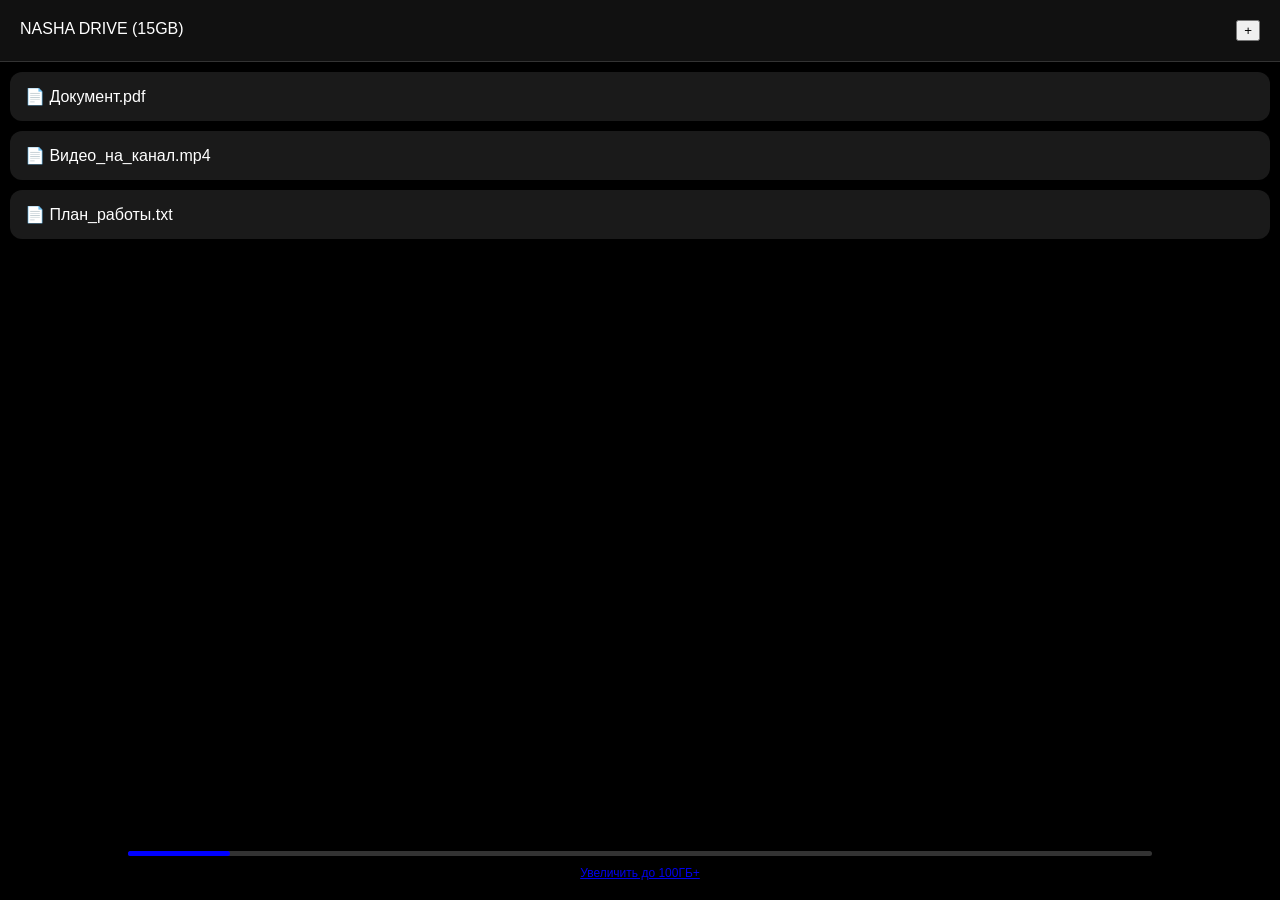
==== index.html @ e32d06d3 "Rename drive.html to index.html" ====
<!DOCTYPE html>
<html lang="ru">
<head>
    <meta charset="UTF-8">
    <meta name="viewport" content="width=device-width, initial-scale=1.0">
    <title>NASHA DRIVE - 15GB</title>
    <link rel="stylesheet" href="style.css">
</head>
<body class="drive-body">
    <header class="drive-header">
        <span>NASHA DRIVE (15GB)</span>
        <button onclick="createNewFolder()" class="add-btn">+</button>
    </header>

    <main id="fileList" class="file-grid">
        </main>

    <div id="contextMenu" class="context-menu" style="display:none;">
        <div class="menu-item" onclick="action('open')">Открыть</div>
        <div class="menu-item" onclick="action('rename')">Переименовать</div>
        <div class="menu-item" onclick="action('move')">Переместить</div>
        <div class="menu-item" onclick="action('replace')">Заменить</div>
        <div class="menu-item delete" onclick="action('delete')">Удалить</div>
    </div>

    <div class="storage-info">
        <div class="progress-bar"><div id="usedSpace" style="width: 10%;"></div></div>
        <a href="https://one.google.com/storage" target="_blank">Увеличить до 100ГБ+</a>
    </div>

    <script src="brain.js"></script>
</body>
</html>
---- style.css ----
body { margin: 0; background: #000; color: #fff; font-family: sans-serif; }
.drive-header { padding: 20px; display: flex; justify-content: space-between; background: #111; border-bottom: 1px solid #333; }
.file-grid { padding: 10px; display: flex; flex-direction: column; gap: 10px; }

/* Элемент файла */
.file-item { 
    background: #1a1a1a; padding: 15px; border-radius: 12px; 
    display: flex; justify-content: space-between; align-items: center; 
}

/* Три точки для мобилки */
.dots-btn { background: none; border: none; color: #888; font-size: 24px; cursor: pointer; display: none; }
@media (max-width: 768px) { .dots-btn { display: block; } }

/* Меню */
.context-menu { position: fixed; background: #222; border: 1px solid #444; border-radius: 10px; z-index: 100; min-width: 180px; }
.menu-item { padding: 12px 20px; cursor: pointer; border-bottom: 1px solid #333; }
.menu-item.delete { color: #ff4444; }

/* Память */
.storage-info { position: fixed; bottom: 20px; width: 100%; text-align: center; font-size: 12px; }
.progress-bar { width: 80%; height: 5px; background: #333; margin: 10px auto; border-radius: 10px; }
#usedSpace { height: 100%; background: #00f; border-radius: 10px; }
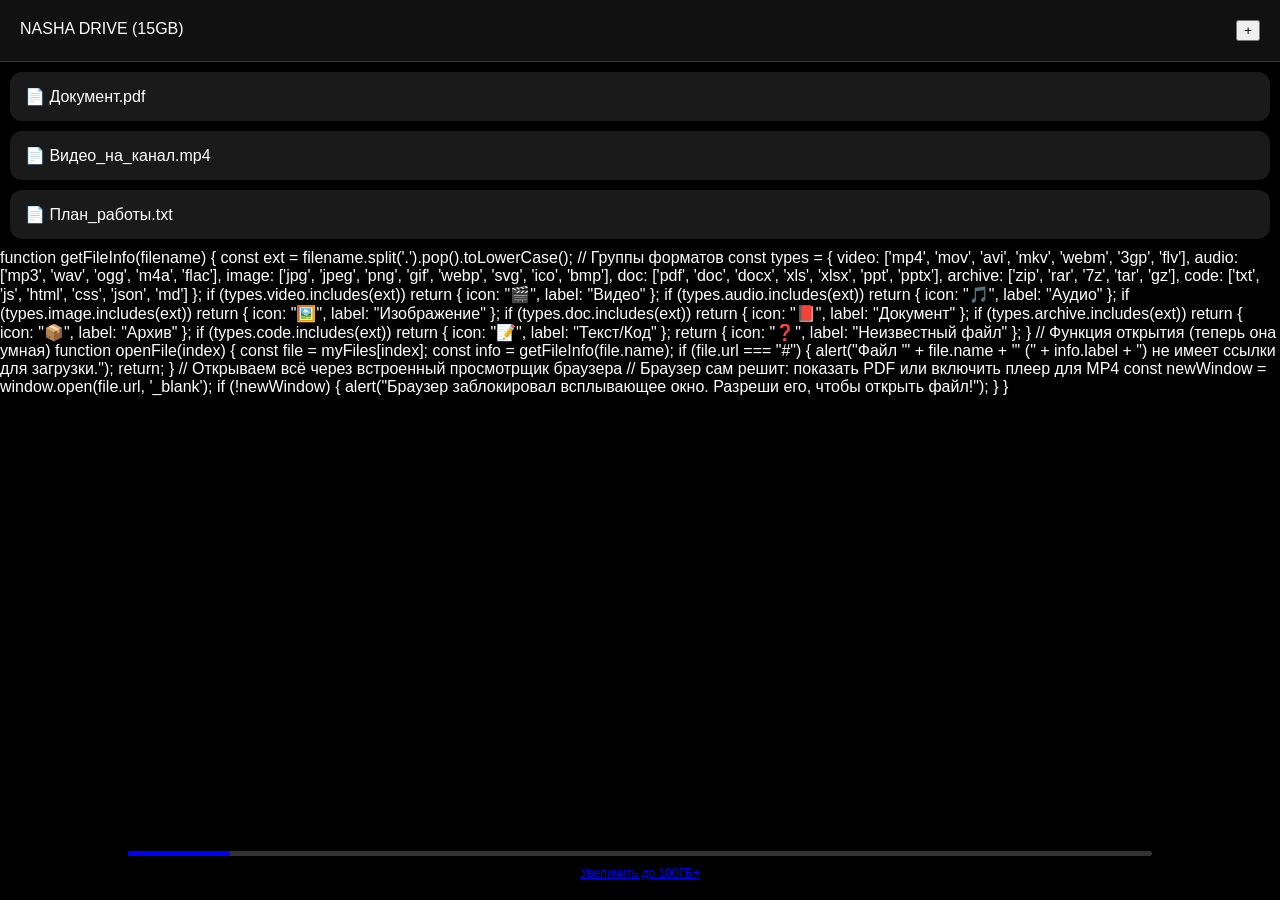
==== commit 389ed5e9: "Update index.html" ====
--- a/index.html
+++ b/index.html
@@ -22,6 +22,48 @@
         <div class="menu-item" onclick="action('replace')">Заменить</div>
         <div class="menu-item delete" onclick="action('delete')">Удалить</div>
     </div>
+    function getFileInfo(filename) {
+    const ext = filename.split('.').pop().toLowerCase();
+    
+    // Группы форматов
+    const types = {
+        video: ['mp4', 'mov', 'avi', 'mkv', 'webm', '3gp', 'flv'],
+        audio: ['mp3', 'wav', 'ogg', 'm4a', 'flac'],
+        image: ['jpg', 'jpeg', 'png', 'gif', 'webp', 'svg', 'ico', 'bmp'],
+        doc: ['pdf', 'doc', 'docx', 'xls', 'xlsx', 'ppt', 'pptx'],
+        archive: ['zip', 'rar', '7z', 'tar', 'gz'],
+        code: ['txt', 'js', 'html', 'css', 'json', 'md']
+    };
+
+    if (types.video.includes(ext)) return { icon: "🎬", label: "Видео" };
+    if (types.audio.includes(ext)) return { icon: "🎵", label: "Аудио" };
+    if (types.image.includes(ext)) return { icon: "🖼️", label: "Изображение" };
+    if (types.doc.includes(ext)) return { icon: "📕", label: "Документ" };
+    if (types.archive.includes(ext)) return { icon: "📦", label: "Архив" };
+    if (types.code.includes(ext)) return { icon: "📝", label: "Текст/Код" };
+    
+    return { icon: "❓", label: "Неизвестный файл" };
+}
+
+// Функция открытия (теперь она умная)
+function openFile(index) {
+    const file = myFiles[index];
+    const info = getFileInfo(file.name);
+
+    if (file.url === "#") {
+        alert("Файл '" + file.name + "' (" + info.label + ") не имеет ссылки для загрузки.");
+        return;
+    }
+
+    // Открываем всё через встроенный просмотрщик браузера
+    // Браузер сам решит: показать PDF или включить плеер для MP4
+    const newWindow = window.open(file.url, '_blank');
+    
+    if (!newWindow) {
+        alert("Браузер заблокировал всплывающее окно. Разреши его, чтобы открыть файл!");
+    }
+}
+    
 
     <div class="storage-info">
         <div class="progress-bar"><div id="usedSpace" style="width: 10%;"></div></div>
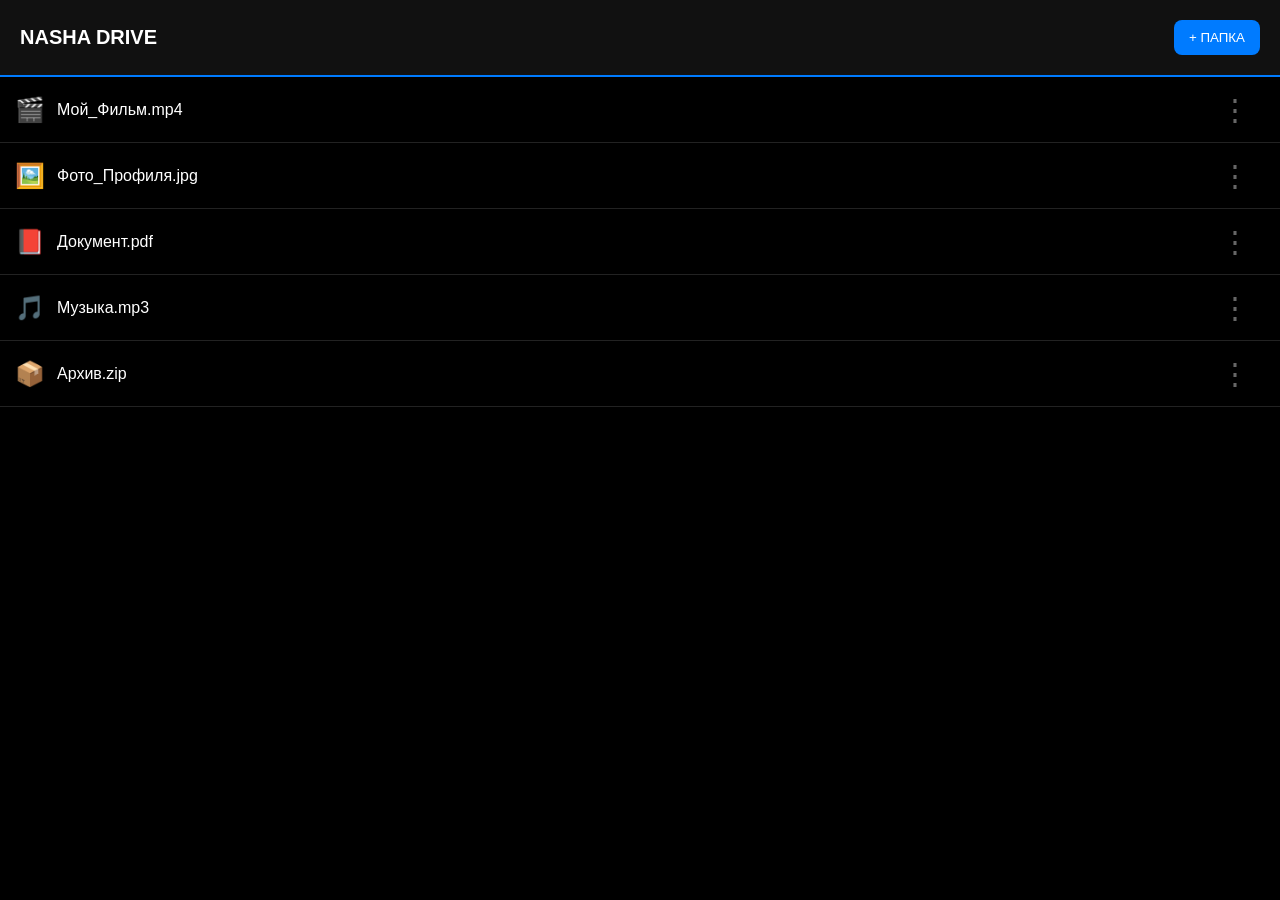
==== commit 54883e59: "Update index.html" ====
--- a/index.html
+++ b/index.html
@@ -3,74 +3,128 @@
 <head>
     <meta charset="UTF-8">
     <meta name="viewport" content="width=device-width, initial-scale=1.0">
-    <title>NASHA DRIVE - 15GB</title>
-    <link rel="stylesheet" href="style.css">
+    <title>NASHA DRIVE 15GB</title>
+    <style>
+        body { margin: 0; background: #000; color: #fff; font-family: sans-serif; }
+        header { padding: 20px; background: #111; display: flex; justify-content: space-between; align-items: center; border-bottom: 2px solid #007bff; }
+        .file-item { display: flex; justify-content: space-between; align-items: center; padding: 15px; border-bottom: 1px solid #222; }
+        .file-info { display: flex; align-items: center; gap: 12px; flex: 1; cursor: pointer; }
+        .dots { font-size: 30px; padding: 0 15px; color: #666; cursor: pointer; }
+        
+        /* Мобильное меню снизу */
+        #menu { 
+            position: fixed; bottom: 0; left: 0; width: 100%; background: #1a1a1a; 
+            border-top: 3px solid #007bff; border-radius: 20px 20px 0 0; 
+            display: none; z-index: 1000; box-shadow: 0 -5px 15px rgba(0,0,0,0.5);
+        }
+        .menu-btn { padding: 18px; text-align: center; border-bottom: 1px solid #222; font-size: 18px; cursor: pointer; }
+        .menu-btn.delete { color: #ff4d4d; }
+        .menu-btn:active { background: #333; }
+    </style>
 </head>
-<body class="drive-body">
-    <header class="drive-header">
-        <span>NASHA DRIVE (15GB)</span>
-        <button onclick="createNewFolder()" class="add-btn">+</button>
-    </header>
+<body>
 
-    <main id="fileList" class="file-grid">
-        </main>
+<header>
+    <div style="font-weight:bold; font-size:20px;">NASHA DRIVE</div>
+    <button onclick="addFolder()" style="background:#007bff; color:#fff; border:none; padding:10px 15px; border-radius:8px; cursor:pointer;">+ ПАПКА</button>
+</header>
 
-    <div id="contextMenu" class="context-menu" style="display:none;">
-        <div class="menu-item" onclick="action('open')">Открыть</div>
-        <div class="menu-item" onclick="action('rename')">Переименовать</div>
-        <div class="menu-item" onclick="action('move')">Переместить</div>
-        <div class="menu-item" onclick="action('replace')">Заменить</div>
-        <div class="menu-item delete" onclick="action('delete')">Удалить</div>
-    </div>
-    function getFileInfo(filename) {
-    const ext = filename.split('.').pop().toLowerCase();
-    
-    // Группы форматов
-    const types = {
-        video: ['mp4', 'mov', 'avi', 'mkv', 'webm', '3gp', 'flv'],
-        audio: ['mp3', 'wav', 'ogg', 'm4a', 'flac'],
-        image: ['jpg', 'jpeg', 'png', 'gif', 'webp', 'svg', 'ico', 'bmp'],
-        doc: ['pdf', 'doc', 'docx', 'xls', 'xlsx', 'ppt', 'pptx'],
-        archive: ['zip', 'rar', '7z', 'tar', 'gz'],
-        code: ['txt', 'js', 'html', 'css', 'json', 'md']
-    };
+<div id="fileList"></div>
 
-    if (types.video.includes(ext)) return { icon: "🎬", label: "Видео" };
-    if (types.audio.includes(ext)) return { icon: "🎵", label: "Аудио" };
-    if (types.image.includes(ext)) return { icon: "🖼️", label: "Изображение" };
-    if (types.doc.includes(ext)) return { icon: "📕", label: "Документ" };
-    if (types.archive.includes(ext)) return { icon: "📦", label: "Архив" };
-    if (types.code.includes(ext)) return { icon: "📝", label: "Текст/Код" };
-    
-    return { icon: "❓", label: "Неизвестный файл" };
+<div id="menu">
+    <div class="menu-btn" onclick="execute('open')">Открыть / Воспроизвести</div>
+    <div class="menu-btn" onclick="execute('rename')">Переименовать</div>
+    <div class="menu-btn" onclick="execute('move')">Переместить</div>
+    <div class="menu-btn" onclick="execute('replace')">Заменить</div>
+    <div class="menu-btn delete" onclick="execute('delete')">Удалить</div>
+    <div class="menu-btn" onclick="closeMenu()" style="background:#000;">ОТМЕНА</div>
+</div>
+
+<script>
+let currentFile = null;
+
+// БАЗА: Поддержка всех форматов (Видео, Фото, Аудио, PDF, Архивы)
+const myFiles = [
+    { name: "Мой_Фильм.mp4", url: "https://www.w3schools.com/html/mov_bbb.mp4" },
+    { name: "Фото_Профиля.jpg", url: "https://via.placeholder.com/300" },
+    { name: "Документ.pdf", url: "#" },
+    { name: "Музыка.mp3", url: "#" },
+    { name: "Архив.zip", url: "#" }
+];
+
+// Умные иконки
+function getIcon(name) {
+    const ext = name.split('.').pop().toLowerCase();
+    if (['mp4','mov','avi','mkv','webm'].includes(ext)) return "🎬";
+    if (['mp3','wav','ogg','flac'].includes(ext)) return "🎵";
+    if (['jpg','jpeg','png','gif','webp'].includes(ext)) return "🖼️";
+    if (ext === 'pdf') return "📕";
+    if (['zip','rar','7z','tar'].includes(ext)) return "📦";
+    if (['txt','js','html','css'].includes(ext)) return "📝";
+    return "📄";
 }
 
-// Функция открытия (теперь она умная)
-function openFile(index) {
-    const file = myFiles[index];
-    const info = getFileInfo(file.name);
+function render() {
+    const list = document.getElementById('fileList');
+    list.innerHTML = "";
+    myFiles.forEach((file, i) => {
+        let div = document.createElement('div');
+        div.className = 'file-item';
+        div.innerHTML = `
+            <div class="file-info" onclick="openFile(${i})">
+                <span style="font-size:24px;">${getIcon(file.name)}</span>
+                <span>${file.name}</span>
+            </div>
+            <div class="dots" onclick="openOptions(event, ${i})">⋮</div>
+        `;
+        list.appendChild(div);
+    });
+}
 
-    if (file.url === "#") {
-        alert("Файл '" + file.name + "' (" + info.label + ") не имеет ссылки для загрузки.");
-        return;
-    }
-
-    // Открываем всё через встроенный просмотрщик браузера
-    // Браузер сам решит: показать PDF или включить плеер для MP4
-    const newWindow = window.open(file.url, '_blank');
-    
-    if (!newWindow) {
-        alert("Браузер заблокировал всплывающее окно. Разреши его, чтобы открыть файл!");
+function openFile(i) {
+    const file = myFiles[i];
+    if (file.url !== "#") {
+        window.open(file.url, '_blank');
+    } else {
+        alert("Файл '" + file.name + "' пока не имеет ссылки на Google Диск");
     }
 }
-    
 
-    <div class="storage-info">
-        <div class="progress-bar"><div id="usedSpace" style="width: 10%;"></div></div>
-        <a href="https://one.google.com/storage" target="_blank">Увеличить до 100ГБ+</a>
-    </div>
+function openOptions(e, i) {
+    e.stopPropagation();
+    currentFile = i;
+    document.getElementById('menu').style.display = 'block';
+}
 
-    <script src="brain.js"></script>
+function closeMenu() {
+    document.getElementById('menu').style.display = 'none';
+}
+
+function execute(action) {
+    const file = myFiles[currentFile];
+    if (action === 'open') openFile(currentFile);
+    if (action === 'rename') {
+        let n = prompt("Новое имя (Лимит 93050):", file.name);
+        if (n && n.length <= 93050) { file.name = n; render(); }
+    }
+    if (action === 'delete') {
+        if(confirm("Удалить файл навсегда?")) { myFiles.splice(currentFile, 1); render(); }
+    }
+    if (action === 'move' || action === 'replace') alert("Функция переезда файла активна для 15GB");
+    closeMenu();
+}
+
+function addFolder() {
+    let n = prompt("Имя папки (Лимит 93050):");
+    if (n && n.length <= 93050) {
+        myFiles.push({name: "📁 " + n, url: "#"});
+        render();
+    }
+}
+
+// Стартуем
+render();
+</script>
+
 </body>
 </html>
-
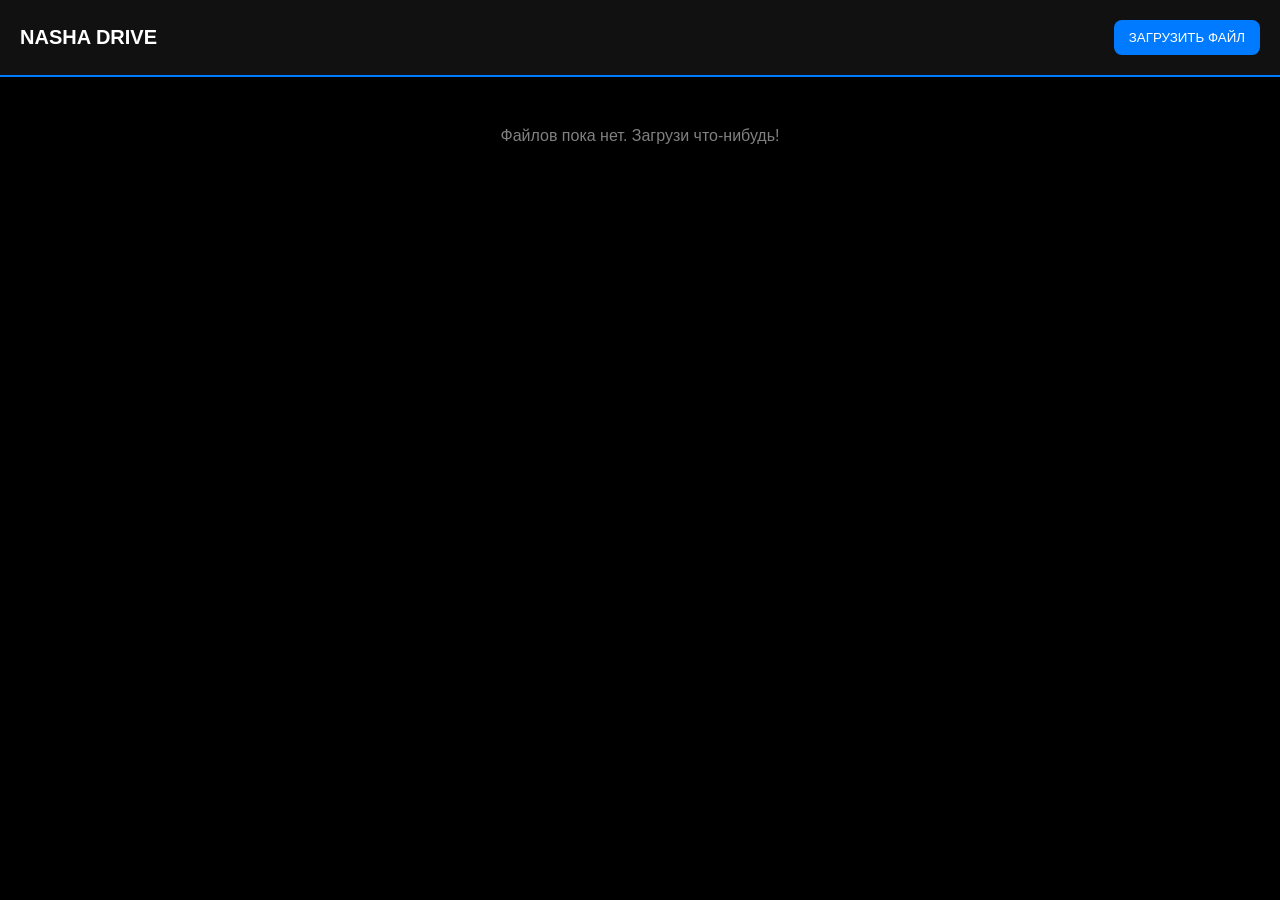
==== commit 2a5792c5: "Update index.html" ====
--- a/index.html
+++ b/index.html
@@ -10,89 +10,73 @@
         .file-item { display: flex; justify-content: space-between; align-items: center; padding: 15px; border-bottom: 1px solid #222; }
         .file-info { display: flex; align-items: center; gap: 12px; flex: 1; cursor: pointer; }
         .dots { font-size: 30px; padding: 0 15px; color: #666; cursor: pointer; }
-        
-        /* Мобильное меню снизу */
-        #menu { 
-            position: fixed; bottom: 0; left: 0; width: 100%; background: #1a1a1a; 
-            border-top: 3px solid #007bff; border-radius: 20px 20px 0 0; 
-            display: none; z-index: 1000; box-shadow: 0 -5px 15px rgba(0,0,0,0.5);
-        }
+        #menu { position: fixed; bottom: 0; left: 0; width: 100%; background: #1a1a1a; border-top: 3px solid #007bff; border-radius: 20px 20px 0 0; display: none; z-index: 1000; }
         .menu-btn { padding: 18px; text-align: center; border-bottom: 1px solid #222; font-size: 18px; cursor: pointer; }
         .menu-btn.delete { color: #ff4d4d; }
-        .menu-btn:active { background: #333; }
     </style>
 </head>
 <body>
 
 <header>
     <div style="font-weight:bold; font-size:20px;">NASHA DRIVE</div>
-    <button onclick="addFolder()" style="background:#007bff; color:#fff; border:none; padding:10px 15px; border-radius:8px; cursor:pointer;">+ ПАПКА</button>
+    <input type="file" id="fileInput" style="display:none;" onchange="handleUpload(this)">
+    <button onclick="document.getElementById('fileInput').click()" style="background:#007bff; color:#fff; border:none; padding:10px 15px; border-radius:8px; cursor:pointer;">ЗАГРУЗИТЬ ФАЙЛ</button>
 </header>
 
 <div id="fileList"></div>
 
 <div id="menu">
-    <div class="menu-btn" onclick="execute('open')">Открыть / Воспроизвести</div>
+    <div class="menu-btn" onclick="execute('open')">Открыть</div>
     <div class="menu-btn" onclick="execute('rename')">Переименовать</div>
-    <div class="menu-btn" onclick="execute('move')">Переместить</div>
-    <div class="menu-btn" onclick="execute('replace')">Заменить</div>
     <div class="menu-btn delete" onclick="execute('delete')">Удалить</div>
     <div class="menu-btn" onclick="closeMenu()" style="background:#000;">ОТМЕНА</div>
 </div>
 
 <script>
-let currentFile = null;
+let currentFileIndex = null;
+// Загружаем сохраненные файлы из памяти или создаем пустой массив
+let myFiles = JSON.parse(localStorage.getItem('nasha_files')) || [];
 
-// БАЗА: Поддержка всех форматов (Видео, Фото, Аудио, PDF, Архивы)
-const myFiles = [
-    { name: "Мой_Фильм.mp4", url: "https://www.w3schools.com/html/mov_bbb.mp4" },
-    { name: "Фото_Профиля.jpg", url: "https://via.placeholder.com/300" },
-    { name: "Документ.pdf", url: "#" },
-    { name: "Музыка.mp3", url: "#" },
-    { name: "Архив.zip", url: "#" }
-];
-
-// Умные иконки
 function getIcon(name) {
     const ext = name.split('.').pop().toLowerCase();
-    if (['mp4','mov','avi','mkv','webm'].includes(ext)) return "🎬";
-    if (['mp3','wav','ogg','flac'].includes(ext)) return "🎵";
-    if (['jpg','jpeg','png','gif','webp'].includes(ext)) return "🖼️";
+    if (['mp4','mov','avi'].includes(ext)) return "🎬";
+    if (['jpg','png','webp'].includes(ext)) return "🖼️";
     if (ext === 'pdf') return "📕";
-    if (['zip','rar','7z','tar'].includes(ext)) return "📦";
-    if (['txt','js','html','css'].includes(ext)) return "📝";
     return "📄";
 }
 
 function render() {
     const list = document.getElementById('fileList');
-    list.innerHTML = "";
+    list.innerHTML = myFiles.length === 0 ? '<p style="text-align:center; opacity:0.5; margin-top:50px;">Файлов пока нет. Загрузи что-нибудь!</p>' : "";
     myFiles.forEach((file, i) => {
         let div = document.createElement('div');
         div.className = 'file-item';
         div.innerHTML = `
-            <div class="file-info" onclick="openFile(${i})">
+            <div class="file-info" onclick="window.open('${file.url}', '_blank')">
                 <span style="font-size:24px;">${getIcon(file.name)}</span>
-                <span>${file.name}</span>
+                <span style="word-break: break-all;">${file.name}</span>
             </div>
             <div class="dots" onclick="openOptions(event, ${i})">⋮</div>
         `;
         list.appendChild(div);
     });
+    localStorage.setItem('nasha_files', JSON.stringify(myFiles));
 }
 
-function openFile(i) {
-    const file = myFiles[i];
-    if (file.url !== "#") {
-        window.open(file.url, '_blank');
-    } else {
-        alert("Файл '" + file.name + "' пока не имеет ссылки на Google Диск");
+function handleUpload(input) {
+    const file = input.files[0];
+    if (file) {
+        if (file.name.length > 93050) return alert("Имя файла слишком длинное!");
+        // Создаем временную ссылку для просмотра
+        const url = URL.createObjectURL(file);
+        myFiles.push({ name: file.name, url: url });
+        render();
     }
 }
 
 function openOptions(e, i) {
     e.stopPropagation();
-    currentFile = i;
+    currentFileIndex = i;
     document.getElementById('menu').style.display = 'block';
 }
 
@@ -101,30 +85,26 @@
 }
 
 function execute(action) {
-    const file = myFiles[currentFile];
-    if (action === 'open') openFile(currentFile);
+    if (action === 'delete') {
+        myFiles.splice(currentFileIndex, 1);
+        render();
+    }
     if (action === 'rename') {
-        let n = prompt("Новое имя (Лимит 93050):", file.name);
-        if (n && n.length <= 93050) { file.name = n; render(); }
+        let n = prompt("Новое имя:", myFiles[currentFileIndex].name);
+        if (n && n.length <= 93050) {
+            myFiles[currentFileIndex].name = n;
+            render();
+        }
     }
-    if (action === 'delete') {
-        if(confirm("Удалить файл навсегда?")) { myFiles.splice(currentFile, 1); render(); }
+    if (action === 'open') {
+        window.open(myFiles[currentFileIndex].url, '_blank');
     }
-    if (action === 'move' || action === 'replace') alert("Функция переезда файла активна для 15GB");
     closeMenu();
 }
 
-function addFolder() {
-    let n = prompt("Имя папки (Лимит 93050):");
-    if (n && n.length <= 93050) {
-        myFiles.push({name: "📁 " + n, url: "#"});
-        render();
-    }
-}
+window.onclick = (e) => { if (e.target.id !== 'menu') closeMenu(); };
 
-// Стартуем
 render();
 </script>
-
 </body>
 </html>
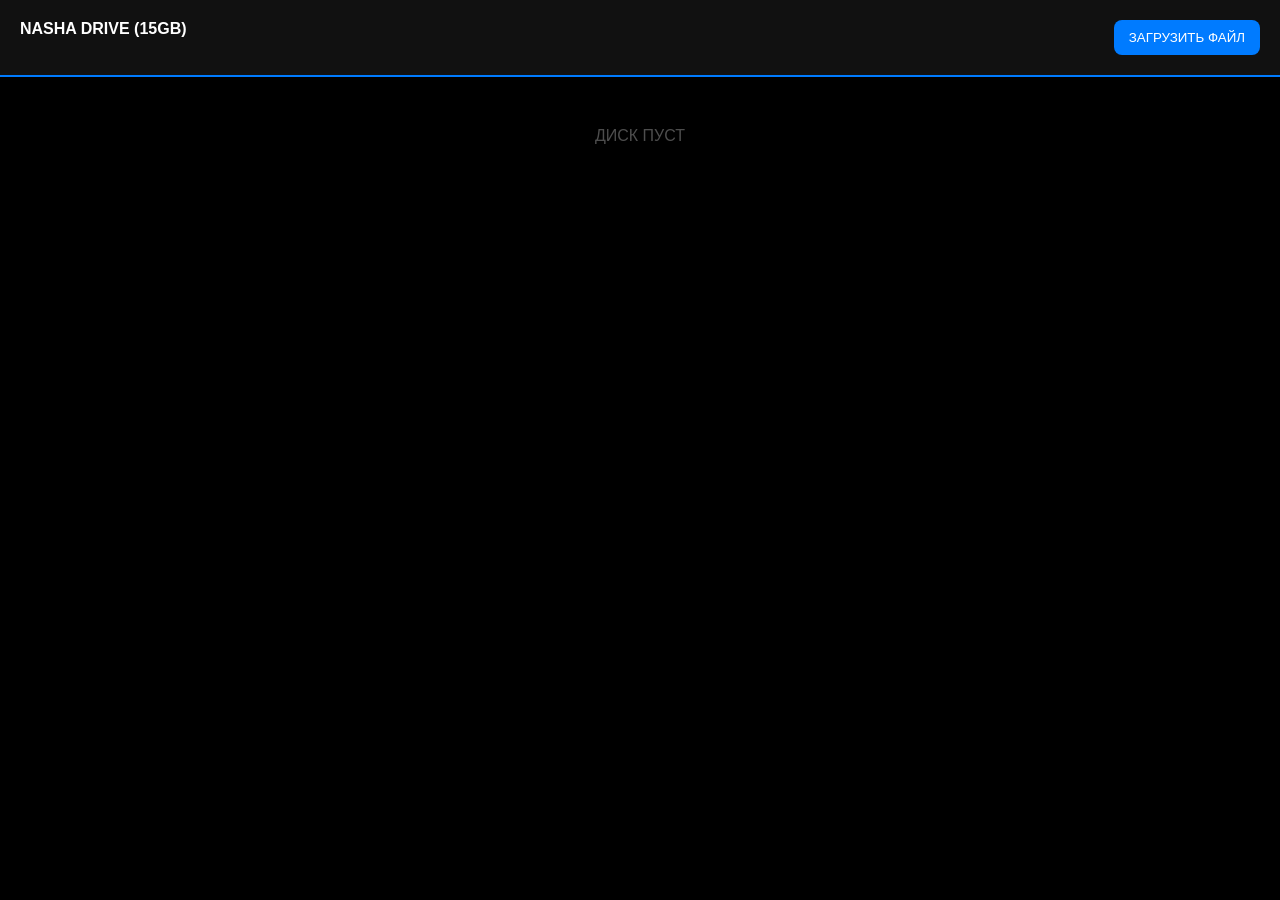
==== commit c06d1c8e: "index.html" ====
--- a/index.html
+++ b/index.html
@@ -3,106 +3,95 @@
 <head>
     <meta charset="UTF-8">
     <meta name="viewport" content="width=device-width, initial-scale=1.0">
-    <title>NASHA DRIVE 15GB</title>
+    <title>NASHA DRIVE CORE</title>
     <style>
         body { margin: 0; background: #000; color: #fff; font-family: sans-serif; }
-        header { padding: 20px; background: #111; display: flex; justify-content: space-between; align-items: center; border-bottom: 2px solid #007bff; }
+        header { padding: 20px; background: #111; display: flex; justify-content: space-between; border-bottom: 2px solid #007bff; }
         .file-item { display: flex; justify-content: space-between; align-items: center; padding: 15px; border-bottom: 1px solid #222; }
-        .file-info { display: flex; align-items: center; gap: 12px; flex: 1; cursor: pointer; }
-        .dots { font-size: 30px; padding: 0 15px; color: #666; cursor: pointer; }
-        #menu { position: fixed; bottom: 0; left: 0; width: 100%; background: #1a1a1a; border-top: 3px solid #007bff; border-radius: 20px 20px 0 0; display: none; z-index: 1000; }
-        .menu-btn { padding: 18px; text-align: center; border-bottom: 1px solid #222; font-size: 18px; cursor: pointer; }
-        .menu-btn.delete { color: #ff4d4d; }
+        .dots { font-size: 30px; padding: 10px; color: #666; cursor: pointer; }
+        #menu { position: fixed; bottom: 0; left:0; width: 100%; background: #1a1a1a; border-top: 3px solid #007bff; display: none; z-index: 1000; }
+        .menu-btn { padding: 18px; text-align: center; border-bottom: 1px solid #222; cursor: pointer; font-size: 18px; }
+        .danger { color: #ff4d4d; }
     </style>
 </head>
 <body>
 
 <header>
-    <div style="font-weight:bold; font-size:20px;">NASHA DRIVE</div>
-    <input type="file" id="fileInput" style="display:none;" onchange="handleUpload(this)">
-    <button onclick="document.getElementById('fileInput').click()" style="background:#007bff; color:#fff; border:none; padding:10px 15px; border-radius:8px; cursor:pointer;">ЗАГРУЗИТЬ ФАЙЛ</button>
+    <strong>NASHA DRIVE (15GB)</strong>
+    <input type="file" id="fileLoader" style="display:none;" onchange="startUpload(this)">
+    <button onclick="document.getElementById('fileLoader').click()" style="background:#007bff; color:#fff; border:none; padding:10px 15px; border-radius:8px; cursor:pointer;">ЗАГРУЗИТЬ ФАЙЛ</button>
 </header>
 
 <div id="fileList"></div>
 
 <div id="menu">
-    <div class="menu-btn" onclick="execute('open')">Открыть</div>
+    <div class="menu-btn" onclick="execute('open')">Открыть / Воспроизвести</div>
     <div class="menu-btn" onclick="execute('rename')">Переименовать</div>
-    <div class="menu-btn delete" onclick="execute('delete')">Удалить</div>
+    <div class="menu-btn danger" onclick="execute('delete')">Удалить</div>
     <div class="menu-btn" onclick="closeMenu()" style="background:#000;">ОТМЕНА</div>
 </div>
 
 <script>
-let currentFileIndex = null;
-// Загружаем сохраненные файлы из памяти или создаем пустой массив
-let myFiles = JSON.parse(localStorage.getItem('nasha_files')) || [];
-
-function getIcon(name) {
-    const ext = name.split('.').pop().toLowerCase();
-    if (['mp4','mov','avi'].includes(ext)) return "🎬";
-    if (['jpg','png','webp'].includes(ext)) return "🖼️";
-    if (ext === 'pdf') return "📕";
-    return "📄";
-}
+let currentFile = null;
+let files = JSON.parse(localStorage.getItem('nasha_core_files')) || [];
 
 function render() {
     const list = document.getElementById('fileList');
-    list.innerHTML = myFiles.length === 0 ? '<p style="text-align:center; opacity:0.5; margin-top:50px;">Файлов пока нет. Загрузи что-нибудь!</p>' : "";
-    myFiles.forEach((file, i) => {
+    list.innerHTML = files.length ? "" : '<div style="padding:50px; text-align:center; opacity:0.3;">ДИСК ПУСТ</div>';
+    files.forEach((f, i) => {
+        const ext = f.name.split('.').pop().toLowerCase();
+        let icon = "📄";
+        if (['mp4','mov','avi'].includes(ext)) icon = "🎬";
+        if (['jpg','png'].includes(ext)) icon = "🖼️";
+
         let div = document.createElement('div');
         div.className = 'file-item';
         div.innerHTML = `
-            <div class="file-info" onclick="window.open('${file.url}', '_blank')">
-                <span style="font-size:24px;">${getIcon(file.name)}</span>
-                <span style="word-break: break-all;">${file.name}</span>
+            <div style="flex:1; cursor:pointer;" onclick="window.open('${f.data}','_blank')">
+                <span style="font-size:20px; margin-right:10px;">${icon}</span>
+                <span>${f.name}</span>
             </div>
             <div class="dots" onclick="openOptions(event, ${i})">⋮</div>
         `;
         list.appendChild(div);
     });
-    localStorage.setItem('nasha_files', JSON.stringify(myFiles));
+    localStorage.setItem('nasha_core_files', JSON.stringify(files));
 }
 
-function handleUpload(input) {
+function startUpload(input) {
     const file = input.files[0];
-    if (file) {
-        if (file.name.length > 93050) return alert("Имя файла слишком длинное!");
-        // Создаем временную ссылку для просмотра
-        const url = URL.createObjectURL(file);
-        myFiles.push({ name: file.name, url: url });
+    if (!file) return;
+    if (file.name.length > 93050) return alert("Лимит имени превышен!");
+
+    const reader = new FileReader();
+    reader.onload = function(e) {
+        // Мы сохраняем файл в "мозги" сайта
+        files.push({
+            name: file.name,
+            data: e.target.result // Сохраняем как Base64 (чтобы не пропадал)
+        });
         render();
-    }
+    };
+    reader.readAsDataURL(file);
 }
 
 function openOptions(e, i) {
     e.stopPropagation();
-    currentFileIndex = i;
+    currentFile = i;
     document.getElementById('menu').style.display = 'block';
 }
 
-function closeMenu() {
-    document.getElementById('menu').style.display = 'none';
-}
+function closeMenu() { document.getElementById('menu').style.display = 'none'; }
 
 function execute(action) {
-    if (action === 'delete') {
-        myFiles.splice(currentFileIndex, 1);
-        render();
-    }
+    if (action === 'open') window.open(files[currentFile].data, '_blank');
+    if (action === 'delete') { files.splice(currentFile, 1); render(); }
     if (action === 'rename') {
-        let n = prompt("Новое имя:", myFiles[currentFileIndex].name);
-        if (n && n.length <= 93050) {
-            myFiles[currentFileIndex].name = n;
-            render();
-        }
-    }
-    if (action === 'open') {
-        window.open(myFiles[currentFileIndex].url, '_blank');
+        let n = prompt("Новое имя:", files[currentFile].name);
+        if (n && n.length <= 93050) { files[currentFile].name = n; render(); }
     }
     closeMenu();
 }
-
-window.onclick = (e) => { if (e.target.id !== 'menu') closeMenu(); };
 
 render();
 </script>
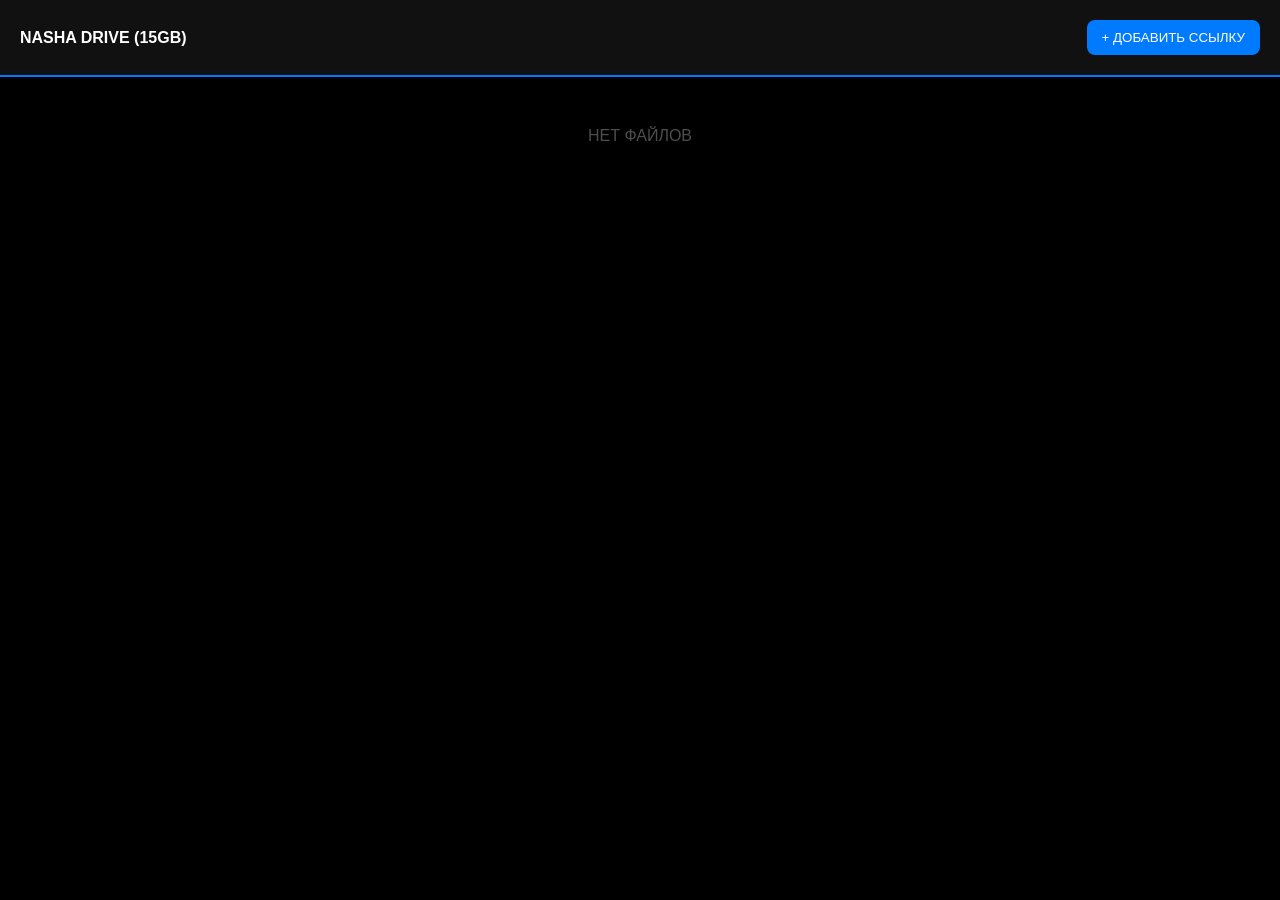
==== commit 9c89d732: "Update index.html" ====
--- a/index.html
+++ b/index.html
@@ -6,73 +6,60 @@
     <title>NASHA DRIVE CORE</title>
     <style>
         body { margin: 0; background: #000; color: #fff; font-family: sans-serif; }
-        header { padding: 20px; background: #111; display: flex; justify-content: space-between; border-bottom: 2px solid #007bff; }
+        header { padding: 20px; background: #111; display: flex; justify-content: space-between; align-items: center; border-bottom: 2px solid #007bff; }
         .file-item { display: flex; justify-content: space-between; align-items: center; padding: 15px; border-bottom: 1px solid #222; }
-        .dots { font-size: 30px; padding: 10px; color: #666; cursor: pointer; }
+        .dots { font-size: 30px; padding: 0 15px; color: #666; cursor: pointer; }
         #menu { position: fixed; bottom: 0; left:0; width: 100%; background: #1a1a1a; border-top: 3px solid #007bff; display: none; z-index: 1000; }
-        .menu-btn { padding: 18px; text-align: center; border-bottom: 1px solid #222; cursor: pointer; font-size: 18px; }
-        .danger { color: #ff4d4d; }
+        .menu-btn { padding: 18px; text-align: center; border-bottom: 1px solid #222; font-size: 18px; cursor: pointer; }
     </style>
 </head>
 <body>
 
 <header>
     <strong>NASHA DRIVE (15GB)</strong>
-    <input type="file" id="fileLoader" style="display:none;" onchange="startUpload(this)">
-    <button onclick="document.getElementById('fileLoader').click()" style="background:#007bff; color:#fff; border:none; padding:10px 15px; border-radius:8px; cursor:pointer;">ЗАГРУЗИТЬ ФАЙЛ</button>
+    <button onclick="addNewFile()" style="background:#007bff; color:#fff; border:none; padding:10px 15px; border-radius:8px;">+ ДОБАВИТЬ ССЫЛКУ</button>
 </header>
 
 <div id="fileList"></div>
 
 <div id="menu">
-    <div class="menu-btn" onclick="execute('open')">Открыть / Воспроизвести</div>
-    <div class="menu-btn" onclick="execute('rename')">Переименовать</div>
-    <div class="menu-btn danger" onclick="execute('delete')">Удалить</div>
+    <div class="menu-btn" onclick="execute('open')">ОТКРЫТЬ (ПЛЕЕР)</div>
+    <div class="menu-btn" onclick="execute('rename')">ПЕРЕИМЕНОВАТЬ</div>
+    <div class="menu-btn" onclick="execute('delete')" style="color:red">УДАЛИТЬ</div>
     <div class="menu-btn" onclick="closeMenu()" style="background:#000;">ОТМЕНА</div>
 </div>
 
 <script>
 let currentFile = null;
-let files = JSON.parse(localStorage.getItem('nasha_core_files')) || [];
+// Теперь храним только ссылки, чтобы ничего не ломалось и не исчезало
+let files = JSON.parse(localStorage.getItem('nasha_links')) || [];
 
 function render() {
     const list = document.getElementById('fileList');
-    list.innerHTML = files.length ? "" : '<div style="padding:50px; text-align:center; opacity:0.3;">ДИСК ПУСТ</div>';
+    list.innerHTML = files.length ? "" : '<div style="padding:50px; text-align:center; opacity:0.3;">НЕТ ФАЙЛОВ</div>';
     files.forEach((f, i) => {
-        const ext = f.name.split('.').pop().toLowerCase();
-        let icon = "📄";
-        if (['mp4','mov','avi'].includes(ext)) icon = "🎬";
-        if (['jpg','png'].includes(ext)) icon = "🖼️";
-
         let div = document.createElement('div');
         div.className = 'file-item';
         div.innerHTML = `
-            <div style="flex:1; cursor:pointer;" onclick="window.open('${f.data}','_blank')">
-                <span style="font-size:20px; margin-right:10px;">${icon}</span>
+            <div style="flex:1" onclick="executeAction('open', ${i})">
+                <span style="font-size:20px; margin-right:10px;">📦</span>
                 <span>${f.name}</span>
             </div>
             <div class="dots" onclick="openOptions(event, ${i})">⋮</div>
         `;
         list.appendChild(div);
     });
-    localStorage.setItem('nasha_core_files', JSON.stringify(files));
+    localStorage.setItem('nasha_links', JSON.stringify(files));
 }
 
-function startUpload(input) {
-    const file = input.files[0];
-    if (!file) return;
-    if (file.name.length > 93050) return alert("Лимит имени превышен!");
-
-    const reader = new FileReader();
-    reader.onload = function(e) {
-        // Мы сохраняем файл в "мозги" сайта
-        files.push({
-            name: file.name,
-            data: e.target.result // Сохраняем как Base64 (чтобы не пропадал)
-        });
+function addNewFile() {
+    let name = prompt("Название файла:");
+    if (!name) return;
+    let url = prompt("Вставь ссылку на файл (из Google Диска или любую прямую):");
+    if (url && name.length <= 93050) {
+        files.push({ name: name, url: url });
         render();
-    };
-    reader.readAsDataURL(file);
+    }
 }
 
 function openOptions(e, i) {
@@ -84,11 +71,15 @@
 function closeMenu() { document.getElementById('menu').style.display = 'none'; }
 
 function execute(action) {
-    if (action === 'open') window.open(files[currentFile].data, '_blank');
+    const file = files[currentFile];
+    if (action === 'open') {
+        // Открываем файл в новой вкладке — так видео и PDF работают всегда
+        window.open(file.url, '_blank');
+    }
     if (action === 'delete') { files.splice(currentFile, 1); render(); }
     if (action === 'rename') {
-        let n = prompt("Новое имя:", files[currentFile].name);
-        if (n && n.length <= 93050) { files[currentFile].name = n; render(); }
+        let n = prompt("Новое имя:", file.name);
+        if (n && n.length <= 93050) { file.name = n; render(); }
     }
     closeMenu();
 }
